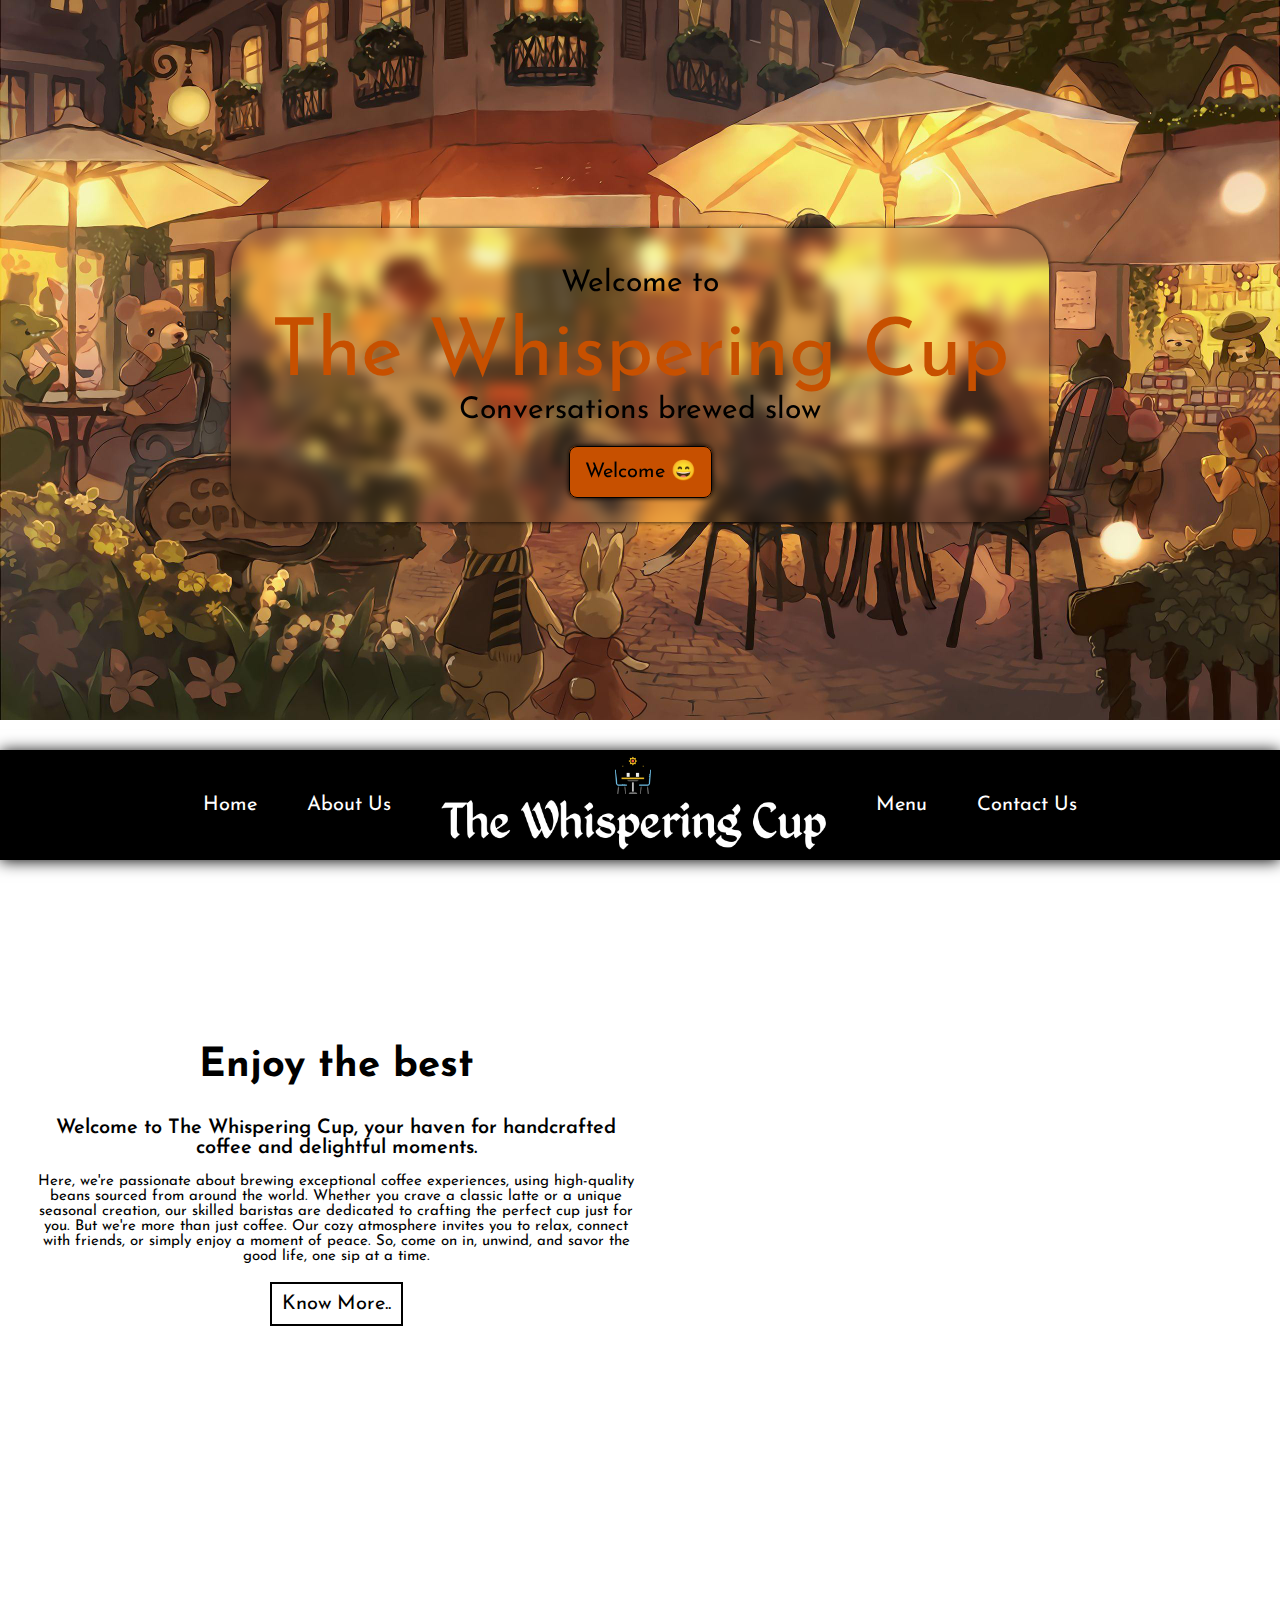
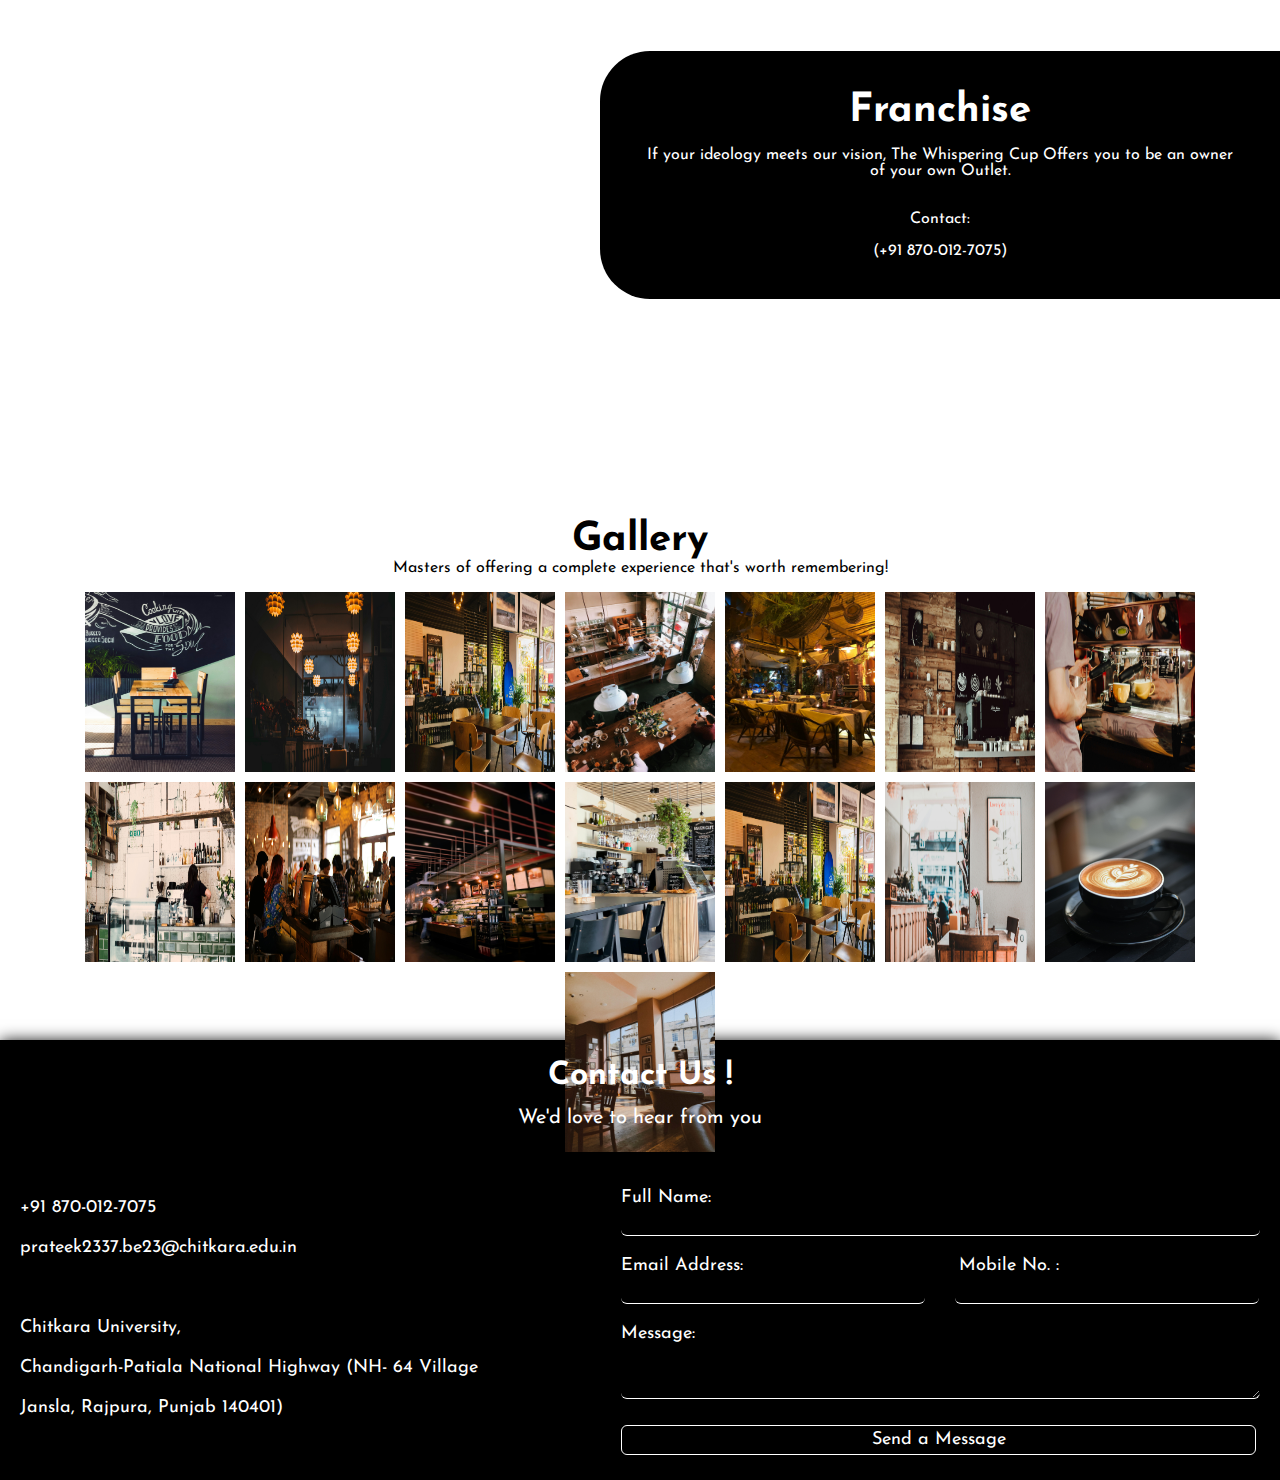
==== index.html @ 268db5a6 "All files added." ====
<!DOCTYPE html>
<html lang="en">
<head>
    <meta charset="UTF-8">
    <meta name="viewport" content="width=device-width, initial-scale=1.0">
    <title>The Whispering Cup</title>
    <link rel="stylesheet" href="style.css">
    <link rel="shortcut icon" href="cafe.png" type="image/x-icon">

    <link rel="preconnect" href="https://fonts.googleapis.com">
    <link rel="preconnect" href="https://fonts.gstatic.com" crossorigin>
    <link href="https://fonts.googleapis.com/css2?family=Josefin+Sans:ital,wght@0,100..700;1,100..700&family=Kanit:ital,wght@0,100;0,200;0,300;0,400;0,500;0,600;0,700;0,800;0,900;1,100;1,200;1,300;1,400;1,500;1,600;1,700;1,800;1,900&display=swap" rel="stylesheet">

</head>
<body>
    <div class="intro" id="intro_id">
        <div>
        <p>Welcome to</p> <br>
        <p id="name">The Whispering Cup</p>
        <p>Conversations brewed slow</p><br>  <br>
        <a href="#nav_id">Welcome &#128516;</a>
        </div>
    </div>

    <div class="navbar" id="nav_id">
        <nav>
            <a href="#intro_id">Home</a>
            <a href="about.html">About Us</a>
            <div>
                <img  id="logo" src="cafe.png" alt="logo"> <br>
                <img id="logoname" src="name.png" alt="">
            </div>
            <a href="Menu.html">Menu</a>
            
            <a href="#contact_id">Contact Us</a>
            
        </nav>
    </div>

    <div class="content">
        <div class="text">
            <p id="head">Enjoy the best</p> <br> <br>
            <p id="subhead">Welcome to The Whispering Cup, your haven for handcrafted coffee and delightful moments.</p> <br>
            <p id="subtext">
            Here, we're passionate about brewing exceptional coffee experiences, using high-quality beans sourced from around the world. Whether you crave a classic latte or a unique seasonal creation, our skilled baristas are dedicated to crafting the perfect cup just for you.  But we're more than just coffee.  Our cozy atmosphere invites you to relax, connect with friends, or simply enjoy a moment of peace.  So, come on in, unwind, and savor the good life, one sip at a time. <br> <br> <br><a href="about.html">Know More..</a></p>
            
        </div>
        <div class="vid">
            <iframe width="535" height="326" src="https://www.youtube.com/embed/hZQsp8XZ-_U" title="The Culture of Coffee | #RoadtrippinwithRnM S4 | D01V06" frameborder="0" allow="accelerometer; autoplay; clipboard-write; encrypted-media; gyroscope; picture-in-picture; web-share" referrerpolicy="strict-origin-when-cross-origin" allowfullscreen></iframe>
        </div>
        
    </div>

    <div class="franchise">
        <div>

            
                <h2>Franchise</h2> <br>
                <p>If your ideology meets our vision, The Whispering Cup Offers you to be an owner of your own Outlet.</p> <br>
                <br>
                <p>Contact:</p> <br>
                <p>(+91 870-012-7075)</p>

        </div>
    </div>

    <div class="gallery">
       
        <h1>Gallery</h1>
        <p>Masters of offering a complete experience that's worth remembering!</p> <br>
        <div>
        <img src="1.jpg" alt="">
        <img src="2.jpg" alt="">
        <img src="3.jpg" alt="">
        <img src="4.jpg" alt="">
        <img src="5.jpg" alt="">
        <img src="6.jpg" alt="">
        <img src="7.jpg" alt="">
        <img src="8.jpg" alt="">
        <img src="9.jpg" alt="">
        <img src="10.jpg" alt="">
        <img src="11.jpg" alt="">
        <img src="12.jpg" alt="">
        <img src="13.jpg" alt="">
        <img src="14.jpg" alt="">
        <img src="15.jpg" alt="">
        </div>
  

    </div>
    
    <div class="contact" id="contact_id">
        <h1>Contact Us !</h1> <br>
        <p>We'd love to hear from you</p>
        <div class="details">
            <div class="personal">
                +91 870-012-7075 <br>
                prateek2337.be23@chitkara.edu.in <br> <br>
                Chitkara University, <br>
                Chandigarh-Patiala National Highway (NH- 64 Village Jansla, Rajpura, Punjab 140401)
            </div>

            <div class="form">
                <form action="">
                Full Name: <br>
                <input type="text" id="name"> <br> <br>
                Email Address:&emsp;&emsp;&emsp;&emsp;&emsp;&emsp;&emsp;&emsp;&emsp;&emsp;&emsp;&nbsp;&nbsp;&nbsp;Mobile No. : <br>
                <input type="email" id="email_id"> &emsp;
                <input type="number" id="mobile_id"> <br> <br>
                Message: <br>
                <textarea cols="30" rows="5" id="message_id"></textarea> <br> <br> 
                <input type="submit" value="Send a Message">
                </form>
            </div>
        </div>
    </div>
</body>
</html>
---- style.css ----
*
{
    margin: 0;
    
    scroll-behavior:smooth;
    font-family: "Josefin Sans", sans-serif;
    font-optical-sizing: auto;
    font-weight: weight;
    font-style: normal;
}

.intro
{
    background-image: url(introwall.jpg);
    background-size: 100%;
    background-repeat: no-repeat;
    height: 750px;
    display: flex;
    justify-content: center;
    align-items: center;
}
.intro div{
    text-align: center;
    backdrop-filter: blur(7px);
    box-shadow: 0px 0px 5px ;
    border-radius: 40px;
    padding: 40px;
    
    
}
.intro p
{
    font-size: 30px;
}
.intro #name
{
    color: #C75000;
    font-size: 80px;
}


.intro div a{
    padding: 15px;
    border-radius: 8px;
    border: 1px solid black;
    box-shadow: 0px 0px 5px black;
    font-size: 20px;
    text-decoration: none;
    background-color: #C75000;
    color: black;
}

.intro div a:hover{
    background-color: transparent;
    color: #C75000;
    
}

.navbar
{
    position: sticky;
    top: 0;
    z-index: 1;
    box-shadow: 0px 1px 15px black;
}
.navbar nav
{
    
    background-color: black;
    height: 110px;
    display: flex;
    justify-content: center;
    align-items: center;
    gap: 50px;
    font-size: 20px;
}
.navbar nav a{
    color: white;
    text-decoration: none;

}
.navbar nav a:hover
{
   font-size:21px;
}

.navbar nav #logo{
    height: 40px;
   
}
.navbar nav #logoname
{
    height:50px;
    
}
.navbar nav div{
    text-align: center;
    
}

.content 
{
    
    height: 640px;
    display: flex;
    justify-content: center;
    justify-content: space-around;
    align-items: center;
}

.content .text
{
    width: 600px;
}
.content .text a{
    border: 2px solid black;
    font-size: 20px;
    padding: 10px;
    text-decoration: none;
    color:black;
}

.content .text a:hover{
    background-color: black;
    color: white;
}

.content .text #head{
    font-weight: 900;
    font-size: 40px;
    
}
.content .text #subhead
{
    font-weight: 600;
    font-size: 20px;
}
.content .text #subtext
{
    font-size: 15px;
}


.franchise
{
    background-image: url(franchise.jpg);
    background-size:cover;
    background-repeat: no-repeat;
    background-attachment:fixed;
    height: 550px;
    display: flex;
    justify-content: flex-end;
    align-items: center;
}
.franchise div
{

    background-color:black;
    color:white;
    text-align: center;
    border-top-left-radius: 50px;
    border-bottom-left-radius: 50px;
    padding: 40px;
    width: 600px;
}
.franchise div h2
{
    font-size: 40px;
    
}

.gallery{
    text-align: center;
    padding: 20px;
    height: 500px;
    margin-top: 50px;
    
}

.gallery h1
{
    font-size: 40px;
}

.gallery div
{
    display: flex;
    flex-wrap: wrap;
    justify-content: center;
    gap: 10px;
}

.gallery img
{
    height: 180px;
    width: 150px;
}

.contact
{
    
    background-color: black;
    color: white;
    height: 400px;
    padding: 20px;
    box-shadow: 0px 1px 15px black;

}

.contact h1,p
{
    text-align: center;
}

.contact p
{
    font-size: 20px;
}

.contact .details
{
    display: grid;
    grid-template-columns: repeat(2,1fr);
    gap: 100px;
    position: relative;
    top: 60px;
}

.contact .details .personal
{
    font-size: 18px;
    line-height: 40px;
}

.contact .details .form
{
    font-size: 18px;
    line-height: 20px;
    
}

input[type="text"],input[type="email"], input[type="number"],textarea
{
    border: none;
    border-bottom: 1px solid white;
    color: white;
    background-color: black;
    outline: none;
    width: 300px;
    height: 25px;
    border-radius: 6px;
}

input[type="submit"]
{
    border: none;
    width: 635px;
    text-align: center;
    border: 1px solid white;
    background-color: black;
    border-radius: 6px;
    font-size: 18px;
    color:white;
    padding: 5px;
}

input[type="submit"]:hover
{
    background-color: white;
    color:black;
    cursor: pointer;
}


input[type="text"],input[type="email"], input[type="number"]
{
    font-size: 18px;
    
}
input[type="text"]
{
    width: 635px;
}

textarea{
    width: 635px;
    height: 50px;
}
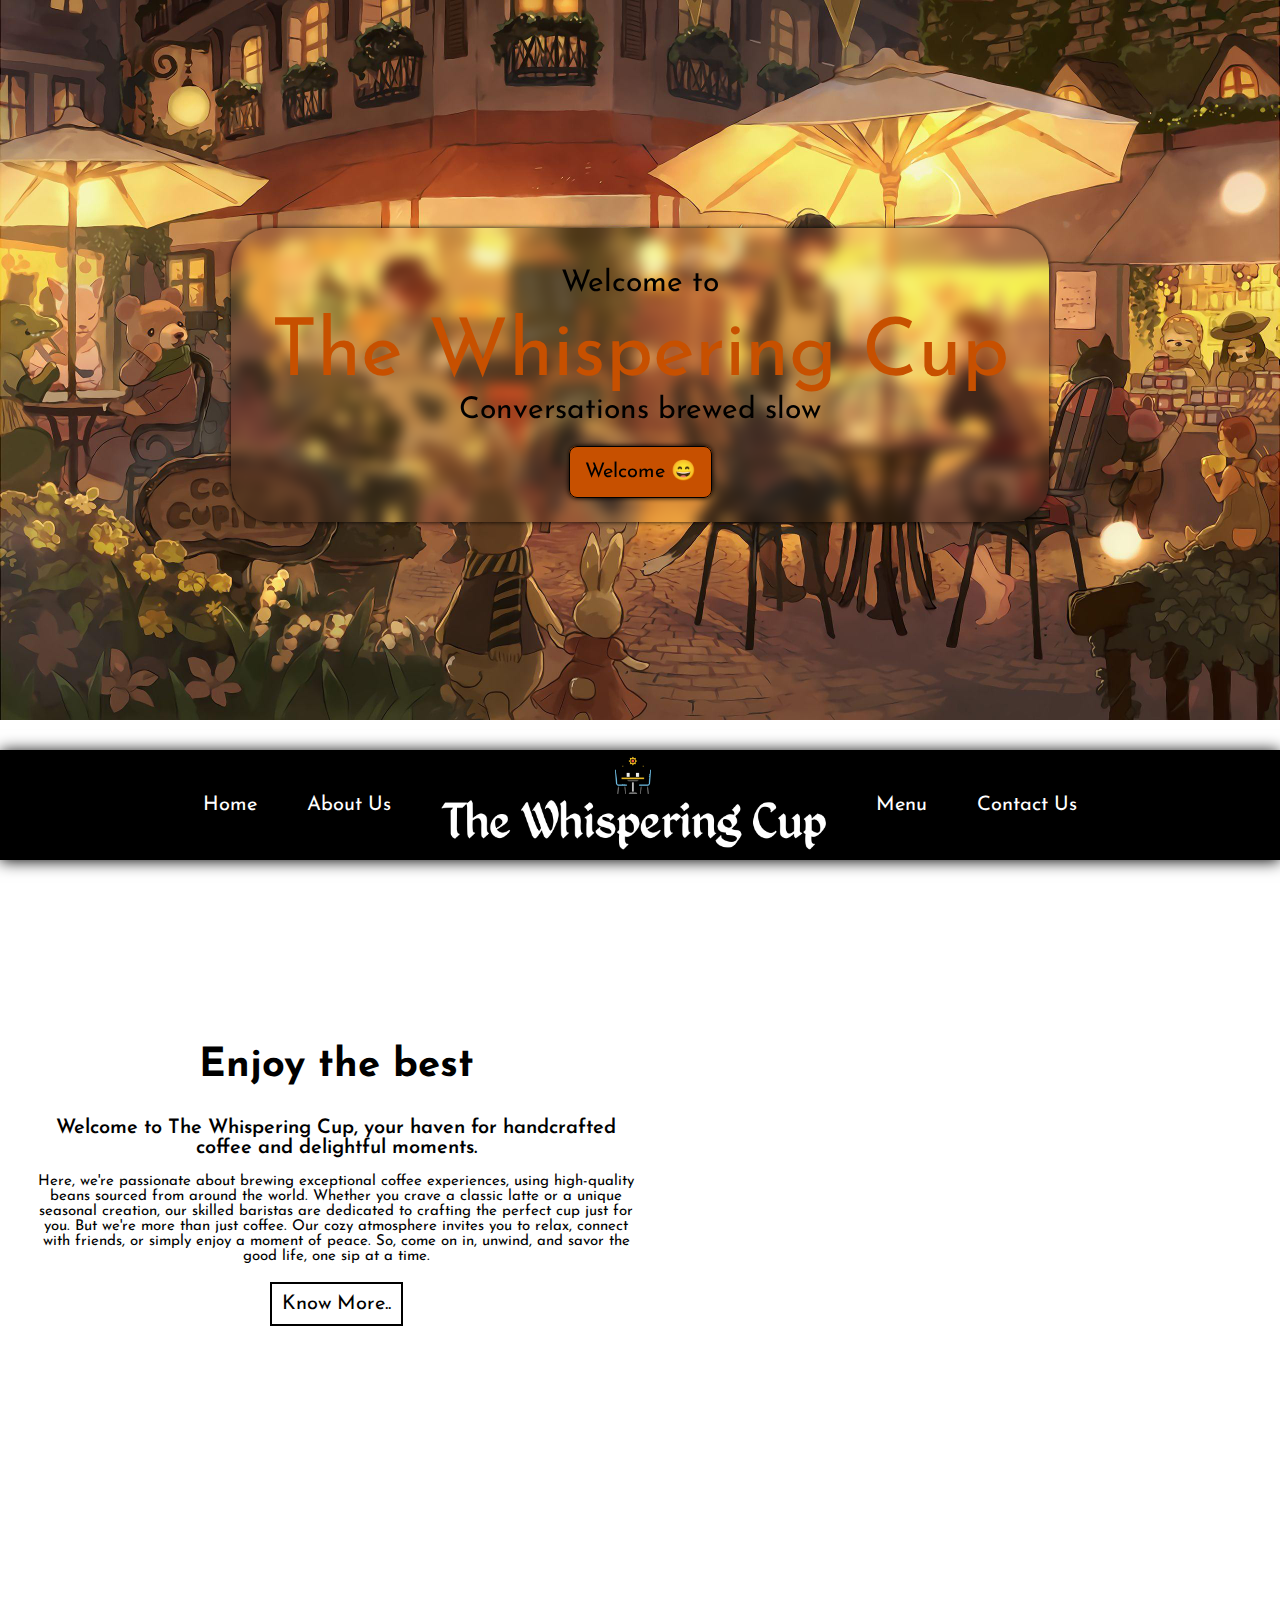
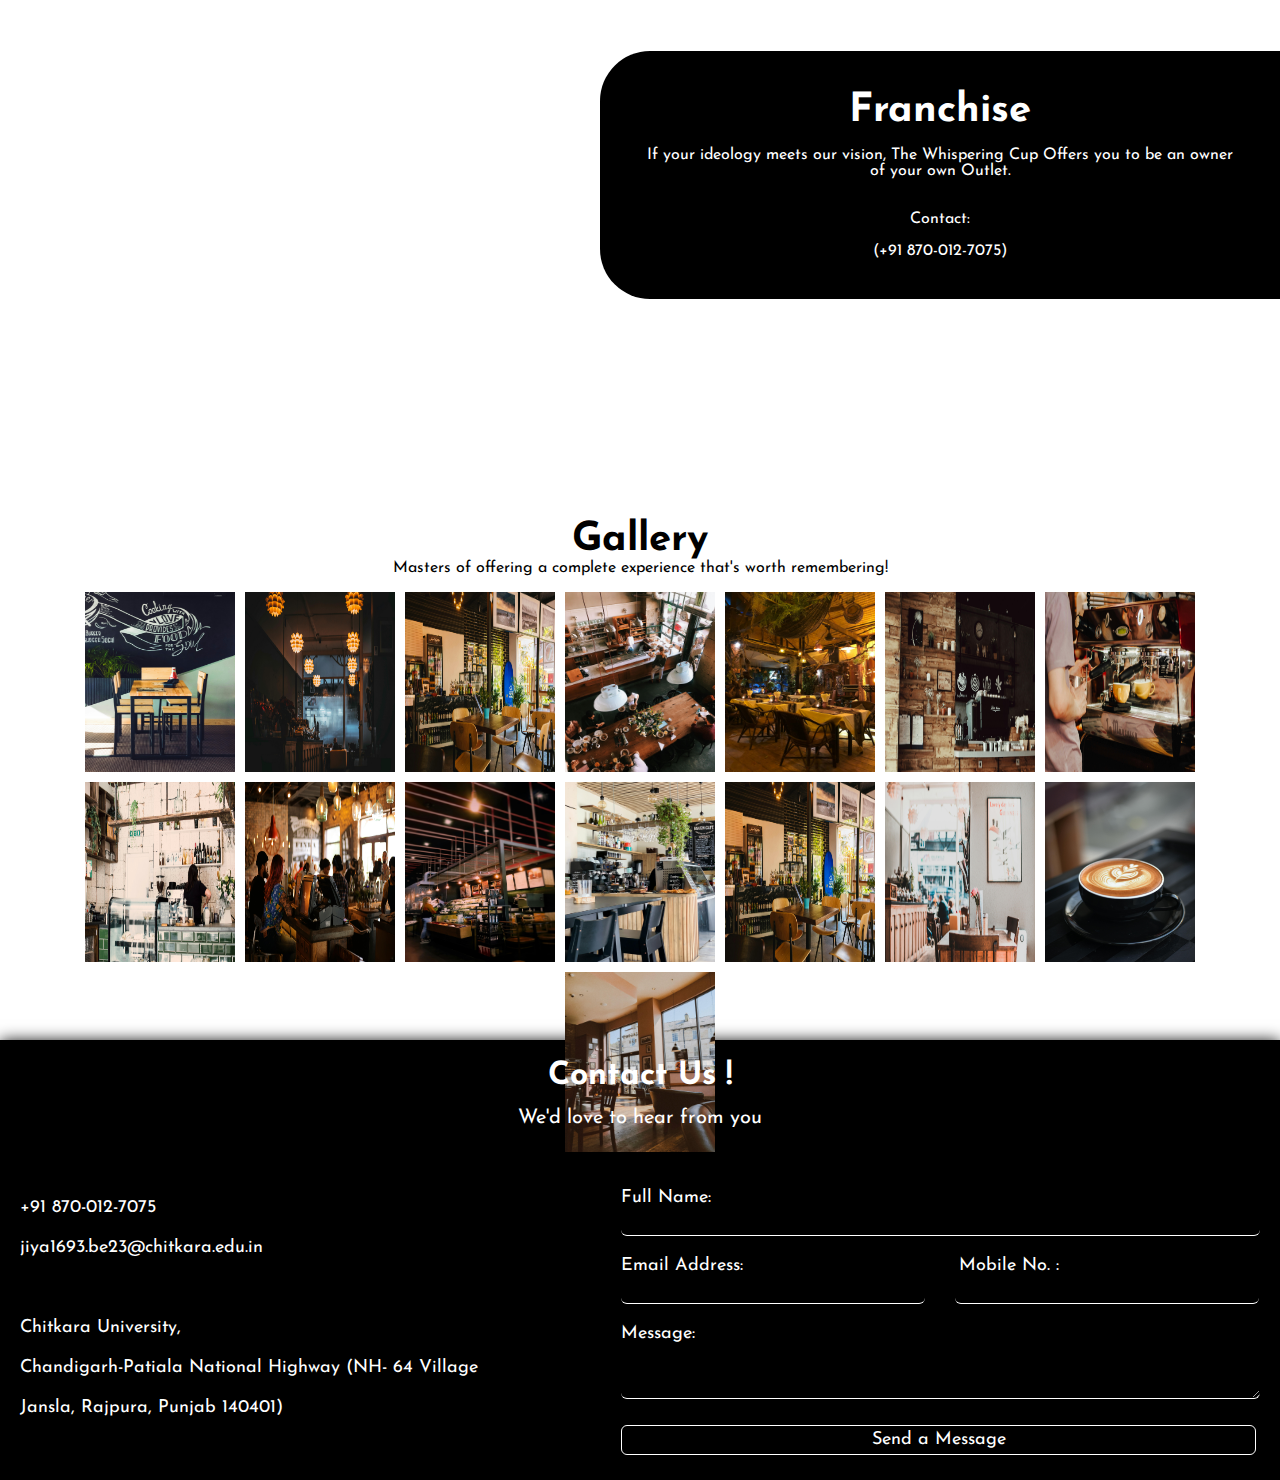
==== commit 3c41d342: "Update index.html" ====
--- a/index.html
+++ b/index.html
@@ -95,7 +95,7 @@
         <div class="details">
             <div class="personal">
                 +91 870-012-7075 <br>
-                prateek2337.be23@chitkara.edu.in <br> <br>
+                jiya1693.be23@chitkara.edu.in <br> <br>
                 Chitkara University, <br>
                 Chandigarh-Patiala National Highway (NH- 64 Village Jansla, Rajpura, Punjab 140401)
             </div>
@@ -115,4 +115,4 @@
         </div>
     </div>
 </body>
-</html>+</html>
